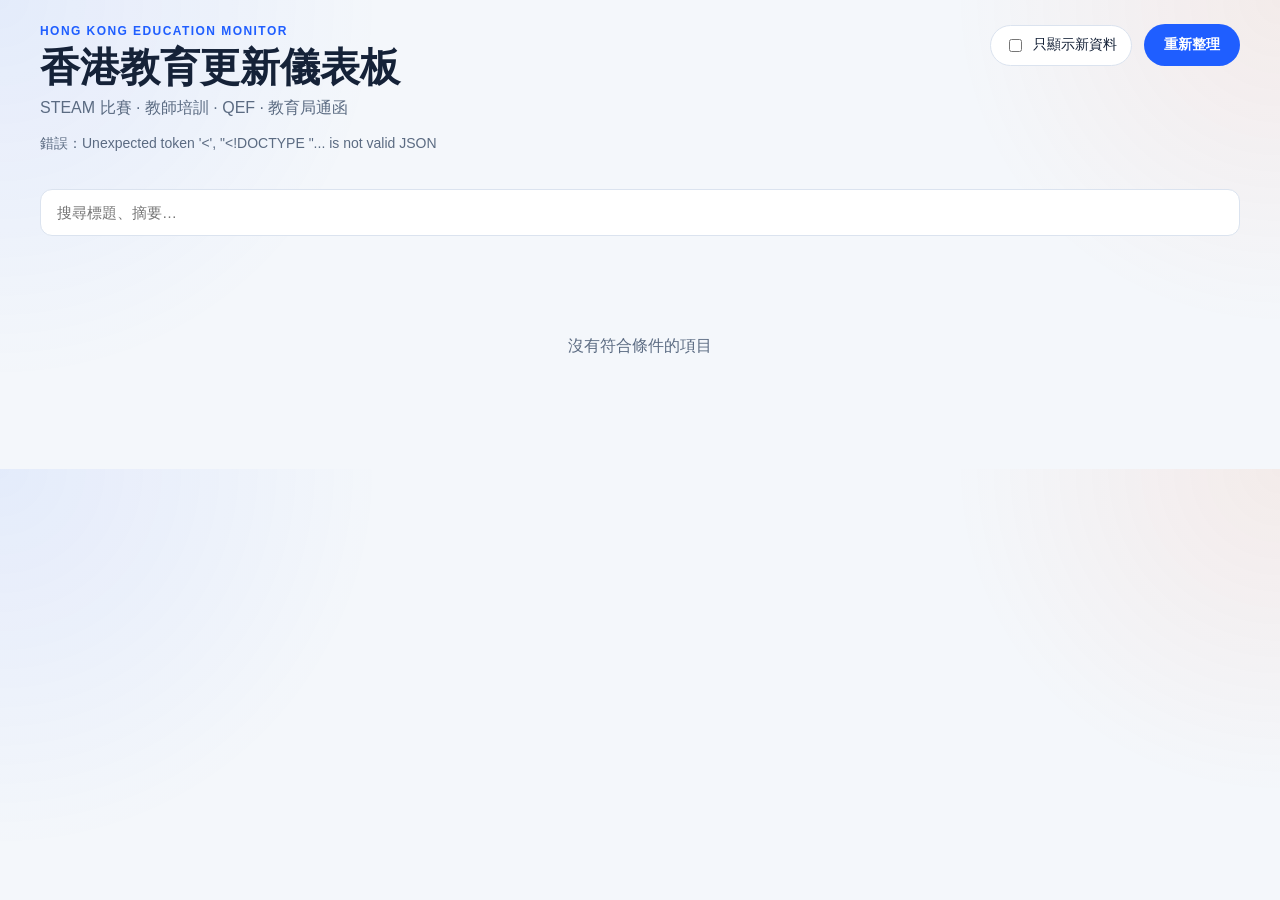
==== web/index.html @ 590bc0f0 "Add Hong Kong education update monitor with web dashboard and notifications Co-authored-by: Cursor <" ====
<!DOCTYPE html>
<html lang="zh-HK">
<head>
  <meta charset="UTF-8" />
  <meta name="viewport" content="width=device-width, initial-scale=1.0" />
  <title>香港教育更新儀表板</title>
  <link rel="stylesheet" href="styles.css" />
</head>
<body>
  <div class="page">
    <header class="header">
      <div class="header-top">
        <div>
          <p class="eyebrow">Hong Kong Education Monitor</p>
          <h1>香港教育更新儀表板</h1>
          <p class="subtitle">STEAM 比賽 · 教師培訓 · QEF · 教育局通函</p>
        </div>
        <div class="header-actions">
          <label class="toggle">
            <input type="checkbox" id="newOnly" />
            <span>只顯示新資料</span>
          </label>
          <button class="btn btn-primary" id="refreshBtn">重新整理</button>
        </div>
      </div>
      <div class="meta" id="metaBar">載入中…</div>
      <div class="stats" id="statsGrid"></div>
      <div class="toolbar">
        <input type="search" id="searchInput" placeholder="搜尋標題、摘要…" />
        <div class="tabs" id="categoryTabs"></div>
      </div>
    </header>

    <main>
      <div class="loading hidden" id="loading">
        <div class="spinner"></div>
        <p>正在擷取最新資料，約需 20–60 秒…</p>
      </div>
      <div class="empty hidden" id="emptyState">
        <p>沒有符合條件的項目</p>
      </div>
      <section class="cards" id="cardsGrid"></section>
    </main>
  </div>

  <template id="cardTemplate">
    <article class="card">
      <div class="card-head">
        <span class="badge category-badge"></span>
        <span class="badge new-badge hidden">新</span>
      </div>
      <h2 class="card-title"><a target="_blank" rel="noopener"></a></h2>
      <p class="card-date"></p>
      <p class="card-summary"></p>
    </article>
  </template>

  <script src="app.js"></script>
</body>
</html>
---- web/styles.css ----
:root {
  --bg: #f4f7fb;
  --surface: #ffffff;
  --text: #152238;
  --muted: #5b6b82;
  --line: #dbe3ef;
  --primary: #1f5eff;
  --primary-dark: #1748c7;
  --new: #e85d24;
  --shadow: 0 10px 30px rgba(21, 34, 56, 0.08);
  --radius: 16px;
}

* { box-sizing: border-box; }

body {
  margin: 0;
  font-family: "Segoe UI", "PingFang HK", "Microsoft JhengHei", sans-serif;
  background:
    radial-gradient(circle at top left, rgba(31, 94, 255, 0.08), transparent 28%),
    radial-gradient(circle at top right, rgba(232, 93, 36, 0.08), transparent 24%),
    var(--bg);
  color: var(--text);
}

.page {
  max-width: 1240px;
  margin: 0 auto;
  padding: 24px 20px 48px;
}

.header {
  margin-bottom: 24px;
}

.header-top {
  display: flex;
  justify-content: space-between;
  gap: 20px;
  align-items: flex-start;
  flex-wrap: wrap;
}

.eyebrow {
  margin: 0 0 6px;
  font-size: 12px;
  letter-spacing: 0.12em;
  text-transform: uppercase;
  color: var(--primary);
  font-weight: 700;
}

h1 {
  margin: 0;
  font-size: clamp(28px, 4vw, 40px);
  line-height: 1.15;
}

.subtitle {
  margin: 8px 0 0;
  color: var(--muted);
}

.header-actions {
  display: flex;
  gap: 12px;
  align-items: center;
  flex-wrap: wrap;
}

.toggle {
  display: flex;
  align-items: center;
  gap: 8px;
  padding: 10px 14px;
  background: var(--surface);
  border: 1px solid var(--line);
  border-radius: 999px;
  font-size: 14px;
}

.btn {
  border: none;
  border-radius: 999px;
  padding: 12px 20px;
  font-size: 14px;
  font-weight: 700;
  cursor: pointer;
}

.btn-primary {
  background: var(--primary);
  color: white;
}

.btn-primary:hover { background: var(--primary-dark); }
.btn-primary:disabled { opacity: 0.6; cursor: wait; }

.meta {
  margin-top: 16px;
  color: var(--muted);
  font-size: 14px;
}

.stats {
  display: grid;
  grid-template-columns: repeat(auto-fit, minmax(150px, 1fr));
  gap: 12px;
  margin-top: 18px;
}

.stat-card {
  background: var(--surface);
  border: 1px solid var(--line);
  border-radius: var(--radius);
  padding: 16px;
  box-shadow: var(--shadow);
}

.stat-card.active {
  border-color: var(--primary);
  box-shadow: 0 0 0 2px rgba(31, 94, 255, 0.12);
}

.stat-label {
  font-size: 13px;
  color: var(--muted);
}

.stat-value {
  margin-top: 8px;
  font-size: 28px;
  font-weight: 800;
}

.stat-new {
  margin-top: 4px;
  font-size: 12px;
  color: var(--new);
  font-weight: 700;
}

.toolbar {
  margin-top: 18px;
  display: grid;
  gap: 12px;
}

#searchInput {
  width: 100%;
  border: 1px solid var(--line);
  border-radius: 12px;
  padding: 14px 16px;
  font-size: 15px;
  background: var(--surface);
}

.tabs {
  display: flex;
  gap: 8px;
  flex-wrap: wrap;
}

.tab {
  border: 1px solid var(--line);
  background: var(--surface);
  color: var(--text);
  border-radius: 999px;
  padding: 8px 14px;
  cursor: pointer;
  font-size: 13px;
}

.tab.active {
  background: var(--text);
  color: white;
  border-color: var(--text);
}

.cards {
  display: grid;
  grid-template-columns: repeat(auto-fill, minmax(300px, 1fr));
  gap: 16px;
}

.card {
  background: var(--surface);
  border: 1px solid var(--line);
  border-radius: var(--radius);
  padding: 18px;
  box-shadow: var(--shadow);
  display: flex;
  flex-direction: column;
  gap: 10px;
}

.card.is-new {
  border-color: rgba(232, 93, 36, 0.35);
  box-shadow: 0 12px 28px rgba(232, 93, 36, 0.12);
}

.card-head {
  display: flex;
  gap: 8px;
  flex-wrap: wrap;
}

.badge {
  display: inline-flex;
  align-items: center;
  border-radius: 999px;
  padding: 4px 10px;
  font-size: 12px;
  font-weight: 700;
}

.category-badge {
  background: #eef3ff;
  color: #1f5eff;
}

.new-badge {
  background: #fff1ea;
  color: var(--new);
}

.card-title {
  margin: 0;
  font-size: 18px;
  line-height: 1.4;
}

.card-title a {
  color: inherit;
  text-decoration: none;
}

.card-title a:hover { color: var(--primary); }

.card-date {
  margin: 0;
  font-size: 13px;
  color: var(--muted);
}

.card-summary {
  margin: 0;
  font-size: 14px;
  line-height: 1.6;
  color: #334155;
}

.loading, .empty {
  text-align: center;
  padding: 48px 20px;
  color: var(--muted);
}

.spinner {
  width: 36px;
  height: 36px;
  margin: 0 auto 12px;
  border: 3px solid #dbe3ef;
  border-top-color: var(--primary);
  border-radius: 50%;
  animation: spin 0.8s linear infinite;
}

.hidden { display: none !important; }

@keyframes spin { to { transform: rotate(360deg); } }

@media (max-width: 720px) {
  .header-top { flex-direction: column; }
  .cards { grid-template-columns: 1fr; }
}
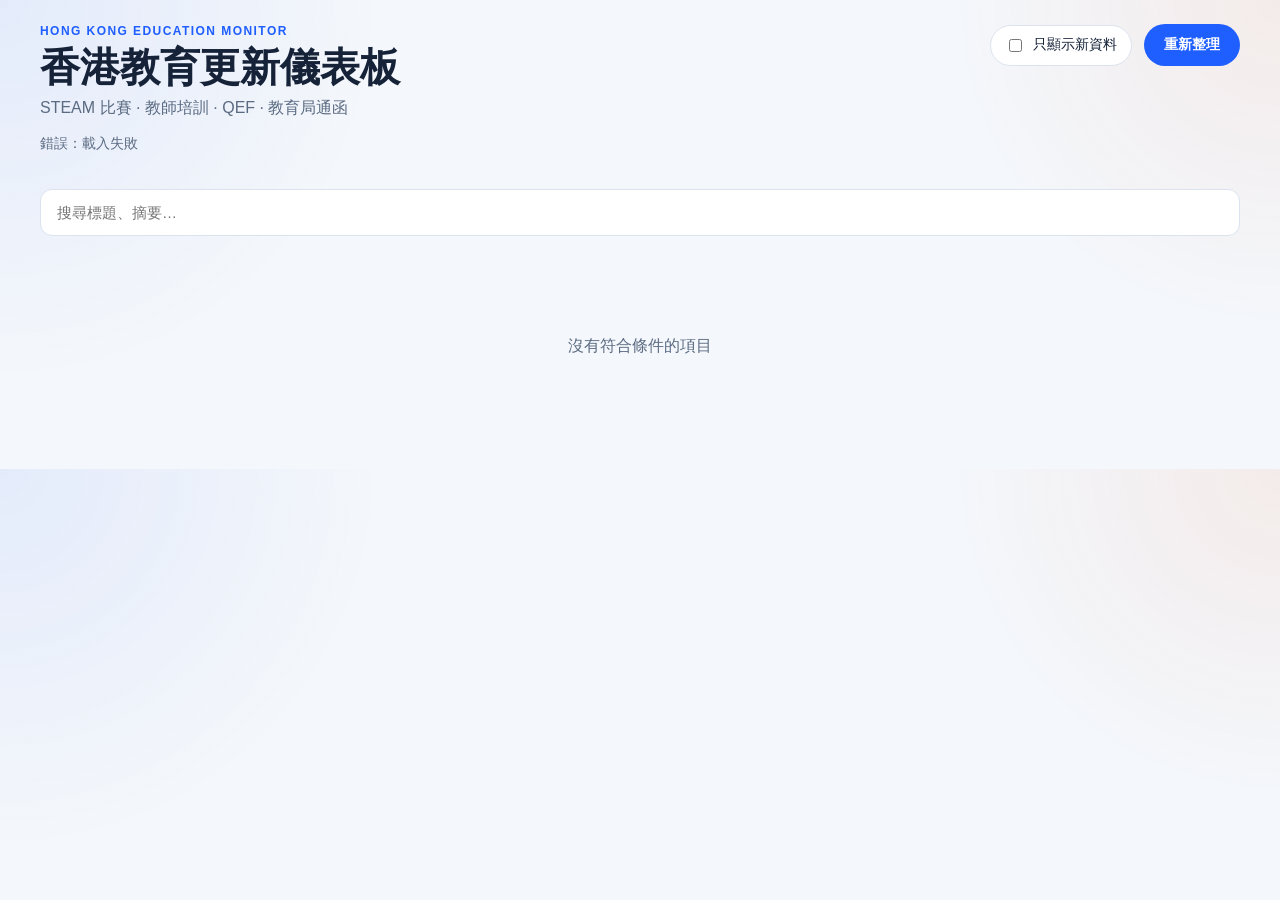
==== commit afeca01f: "Deploy dashboard to GitHub Pages on 6-hour monitor schedule Sort and filter dashboard data by date, " ====
--- a/web/index.html
+++ b/web/index.html
@@ -20,7 +20,7 @@
             <input type="checkbox" id="newOnly" />
             <span>只顯示新資料</span>
           </label>
-          <button class="btn btn-primary" id="refreshBtn">重新整理</button>
+          <button class="btn btn-primary" id="refreshBtn" title="本機模式會重新擷取；GitHub Pages 會重新載入快取資料">重新整理</button>
         </div>
       </div>
       <div class="meta" id="metaBar">載入中…</div>
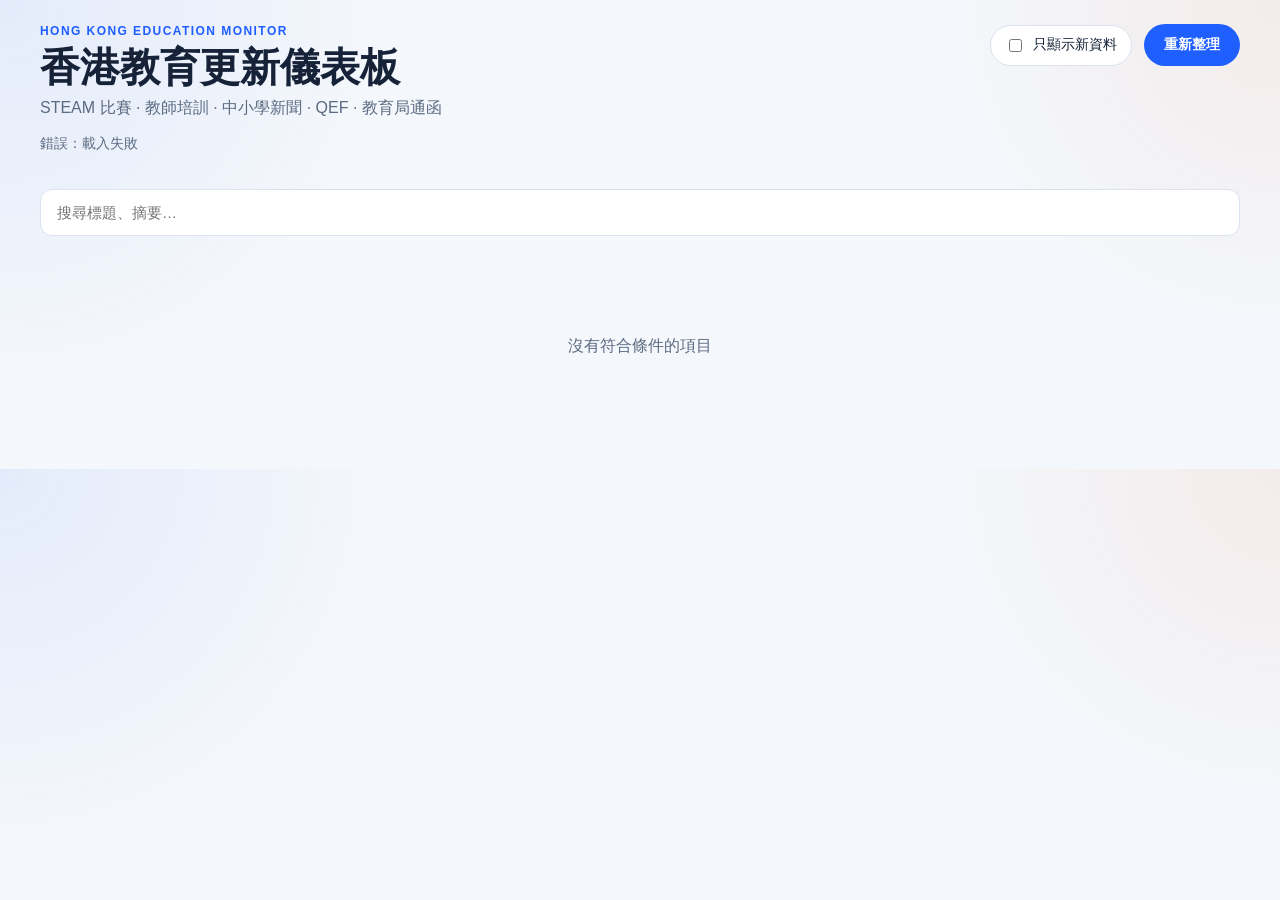
==== commit a20e9a44: "Add TCS daily email, course categories, and school news Send categorized TCS course digests by email" ====
--- a/web/index.html
+++ b/web/index.html
@@ -13,7 +13,7 @@
         <div>
           <p class="eyebrow">Hong Kong Education Monitor</p>
           <h1>香港教育更新儀表板</h1>
-          <p class="subtitle">STEAM 比賽 · 教師培訓 · QEF · 教育局通函</p>
+          <p class="subtitle">STEAM 比賽 · 教師培訓 · 中小學新聞 · QEF · 教育局通函</p>
         </div>
         <div class="header-actions">
           <label class="toggle">
@@ -47,6 +47,7 @@
     <article class="card">
       <div class="card-head">
         <span class="badge category-badge"></span>
+        <span class="badge subcategory-badge hidden"></span>
         <span class="badge new-badge hidden">新</span>
       </div>
       <h2 class="card-title"><a target="_blank" rel="noopener"></a></h2>
--- a/web/styles.css
+++ b/web/styles.css
@@ -219,6 +219,11 @@
   color: #1f5eff;
 }
 
+.subcategory-badge {
+  background: #f3f4f6;
+  color: #4b5563;
+}
+
 .new-badge {
   background: #fff1ea;
   color: var(--new);
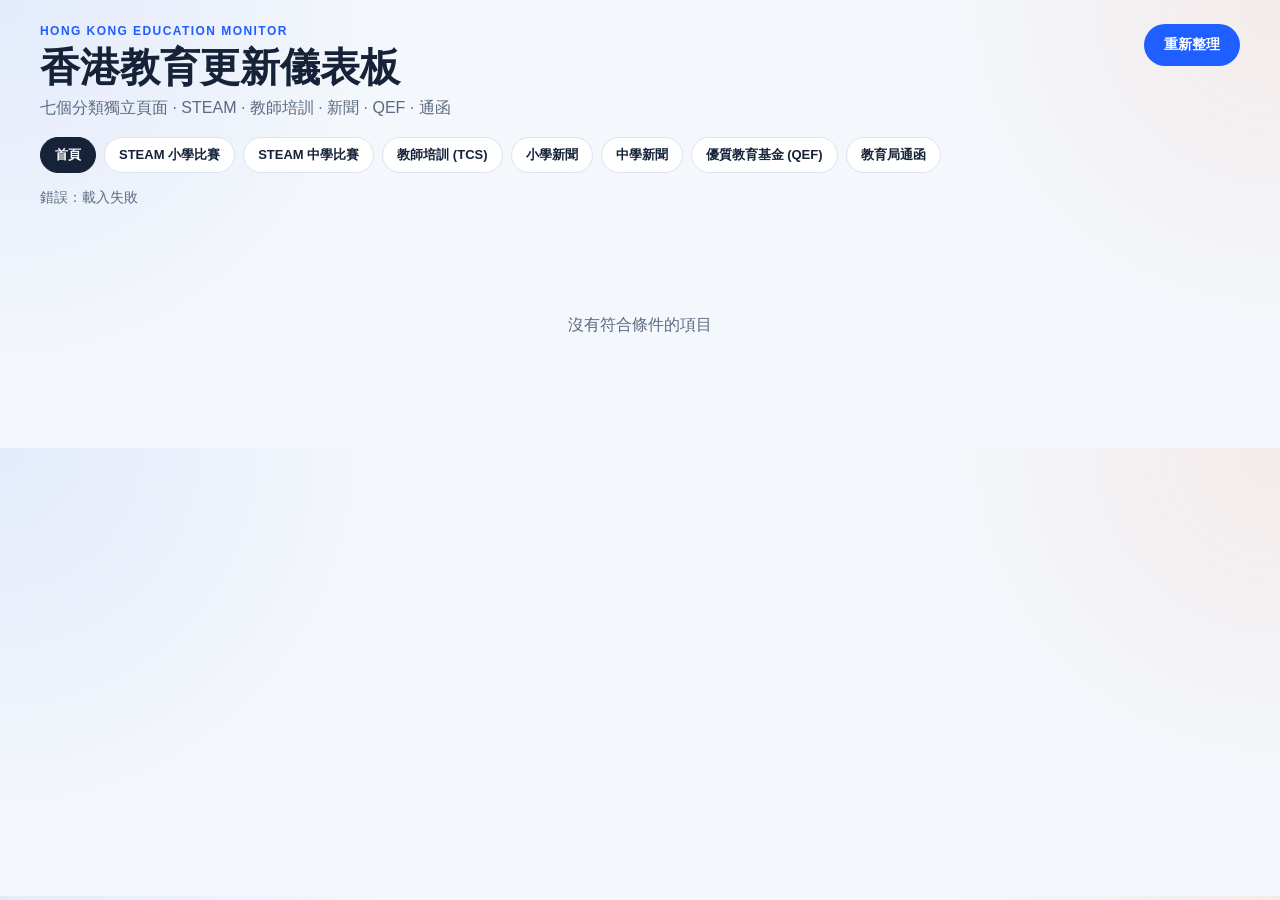
==== commit e142a3b9: "Split dashboard into seven category pages plus home Add dedicated HTML pages for each content catego" ====
--- a/web/index.html
+++ b/web/index.html
@@ -13,48 +13,27 @@
         <div>
           <p class="eyebrow">Hong Kong Education Monitor</p>
           <h1>香港教育更新儀表板</h1>
-          <p class="subtitle">STEAM 比賽 · 教師培訓 · 中小學新聞 · QEF · 教育局通函</p>
+          <p class="subtitle">七個分類獨立頁面 · STEAM · 教師培訓 · 新聞 · QEF · 通函</p>
         </div>
         <div class="header-actions">
-          <label class="toggle">
-            <input type="checkbox" id="newOnly" />
-            <span>只顯示新資料</span>
-          </label>
           <button class="btn btn-primary" id="refreshBtn" title="本機模式會重新擷取；GitHub Pages 會重新載入快取資料">重新整理</button>
         </div>
       </div>
+      <nav class="page-nav" id="pageNav"></nav>
       <div class="meta" id="metaBar">載入中…</div>
-      <div class="stats" id="statsGrid"></div>
-      <div class="toolbar">
-        <input type="search" id="searchInput" placeholder="搜尋標題、摘要…" />
-        <div class="tabs" id="categoryTabs"></div>
-      </div>
+      <section class="home-grid" id="homeGrid"></section>
     </header>
 
     <main>
       <div class="loading hidden" id="loading">
         <div class="spinner"></div>
-        <p>正在擷取最新資料，約需 20–60 秒…</p>
+        <p>正在載入資料…</p>
       </div>
       <div class="empty hidden" id="emptyState">
         <p>沒有符合條件的項目</p>
       </div>
-      <section class="cards" id="cardsGrid"></section>
     </main>
   </div>
-
-  <template id="cardTemplate">
-    <article class="card">
-      <div class="card-head">
-        <span class="badge category-badge"></span>
-        <span class="badge subcategory-badge hidden"></span>
-        <span class="badge new-badge hidden">新</span>
-      </div>
-      <h2 class="card-title"><a target="_blank" rel="noopener"></a></h2>
-      <p class="card-date"></p>
-      <p class="card-summary"></p>
-    </article>
-  </template>
 
   <script src="app.js"></script>
 </body>
--- a/web/styles.css
+++ b/web/styles.css
@@ -102,6 +102,117 @@
   font-size: 14px;
 }
 
+.page-nav {
+  display: flex;
+  gap: 8px;
+  flex-wrap: wrap;
+  margin-top: 18px;
+}
+
+.page-nav-link {
+  display: inline-flex;
+  align-items: center;
+  padding: 8px 14px;
+  border: 1px solid var(--line);
+  border-radius: 999px;
+  background: var(--surface);
+  color: var(--text);
+  text-decoration: none;
+  font-size: 13px;
+  font-weight: 600;
+}
+
+.page-nav-link:hover {
+  border-color: var(--primary);
+  color: var(--primary);
+}
+
+.page-nav-link.active {
+  background: var(--text);
+  color: white;
+  border-color: var(--text);
+}
+
+.home-grid {
+  display: grid;
+  grid-template-columns: repeat(auto-fit, minmax(220px, 1fr));
+  gap: 14px;
+  margin-top: 20px;
+}
+
+.home-card {
+  display: block;
+  background: var(--surface);
+  border: 2px solid var(--line);
+  border-radius: var(--radius);
+  padding: 20px;
+  box-shadow: var(--shadow);
+  text-decoration: none;
+  color: inherit;
+  transition: transform 0.15s ease, box-shadow 0.15s ease;
+}
+
+.home-card:hover {
+  transform: translateY(-2px);
+  box-shadow: 0 14px 32px rgba(21, 34, 56, 0.12);
+}
+
+.home-card-label {
+  font-size: 14px;
+  font-weight: 700;
+}
+
+.home-card-value {
+  margin-top: 10px;
+  font-size: 34px;
+  font-weight: 800;
+}
+
+.home-card-new {
+  margin-top: 6px;
+  font-size: 12px;
+  color: var(--new);
+  font-weight: 700;
+}
+
+.home-card-cta {
+  margin-top: 14px;
+  font-size: 13px;
+  color: var(--muted);
+  font-weight: 700;
+}
+
+.page-stats {
+  margin-top: 16px;
+}
+
+.page-stat-card {
+  display: inline-block;
+  background: var(--surface);
+  border: 2px solid var(--line);
+  border-radius: var(--radius);
+  padding: 18px 22px;
+  box-shadow: var(--shadow);
+}
+
+.page-stat-label {
+  font-size: 14px;
+  font-weight: 700;
+}
+
+.page-stat-value {
+  margin-top: 8px;
+  font-size: 32px;
+  font-weight: 800;
+}
+
+.page-stat-new {
+  margin-top: 4px;
+  font-size: 12px;
+  color: var(--new);
+  font-weight: 700;
+}
+
 .stats {
   display: grid;
   grid-template-columns: repeat(auto-fit, minmax(150px, 1fr));
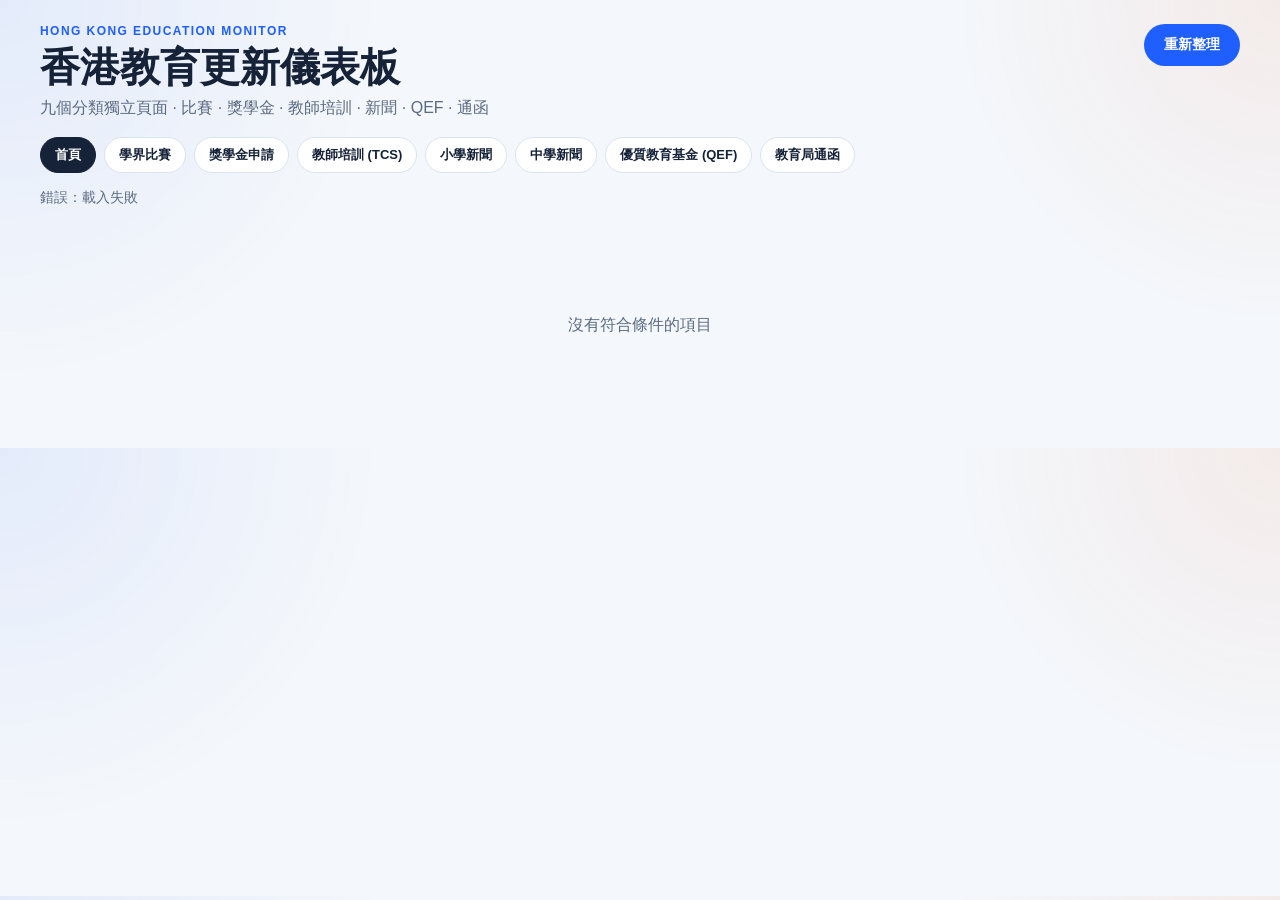
==== commit 23334986: "Add HK competition and scholarship daily search with category tabs. Search Google News and curated s" ====
--- a/web/index.html
+++ b/web/index.html
@@ -13,7 +13,7 @@
         <div>
           <p class="eyebrow">Hong Kong Education Monitor</p>
           <h1>香港教育更新儀表板</h1>
-          <p class="subtitle">七個分類獨立頁面 · STEAM · 教師培訓 · 新聞 · QEF · 通函</p>
+          <p class="subtitle">九個分類獨立頁面 · 比賽 · 獎學金 · 教師培訓 · 新聞 · QEF · 通函</p>
         </div>
         <div class="header-actions">
           <button class="btn btn-primary" id="refreshBtn" title="本機模式會重新擷取；GitHub Pages 會重新載入快取資料">重新整理</button>
--- a/web/styles.css
+++ b/web/styles.css
@@ -133,6 +133,67 @@
   border-color: var(--text);
 }
 
+.tcs-tabs,
+.subcategory-tabs {
+  display: flex;
+  gap: 8px;
+  flex-wrap: wrap;
+  margin-top: 14px;
+}
+
+.tcs-tab,
+.subcategory-tab {
+  display: inline-flex;
+  align-items: center;
+  gap: 8px;
+  padding: 8px 14px;
+  border: 1px solid var(--line);
+  border-radius: 999px;
+  background: var(--surface);
+  color: var(--text);
+  font-size: 13px;
+  font-weight: 600;
+  cursor: pointer;
+  transition: border-color 0.15s ease, color 0.15s ease, background 0.15s ease;
+}
+
+.tcs-tab:hover,
+.subcategory-tab:hover {
+  border-color: var(--tab-accent, #6d28d9);
+  color: var(--tab-accent, #6d28d9);
+}
+
+.tcs-tab.active,
+.subcategory-tab.active {
+  background: var(--tab-accent, #6d28d9);
+  color: white;
+  border-color: var(--tab-accent, #6d28d9);
+}
+
+.tcs-tab-count,
+.subcategory-tab-count {
+  display: inline-flex;
+  align-items: center;
+  justify-content: center;
+  min-width: 22px;
+  padding: 2px 7px;
+  border-radius: 999px;
+  background: rgba(109, 40, 217, 0.1);
+  color: inherit;
+  font-size: 12px;
+  font-weight: 700;
+}
+
+.tcs-tab.active .tcs-tab-count,
+.subcategory-tab.active .subcategory-tab-count {
+  background: rgba(255, 255, 255, 0.18);
+}
+
+.level-badge {
+  background: #ecfeff;
+  color: #0e7490;
+}
+
 .home-grid {
   display: grid;
   grid-template-columns: repeat(auto-fit, minmax(220px, 1fr));
@@ -364,6 +425,11 @@
   font-size: 14px;
   line-height: 1.6;
   color: #334155;
+  overflow: hidden;
+  display: -webkit-box;
+  -webkit-box-orient: vertical;
+  -webkit-line-clamp: 3;
+  word-break: break-word;
 }
 
 .loading, .empty {
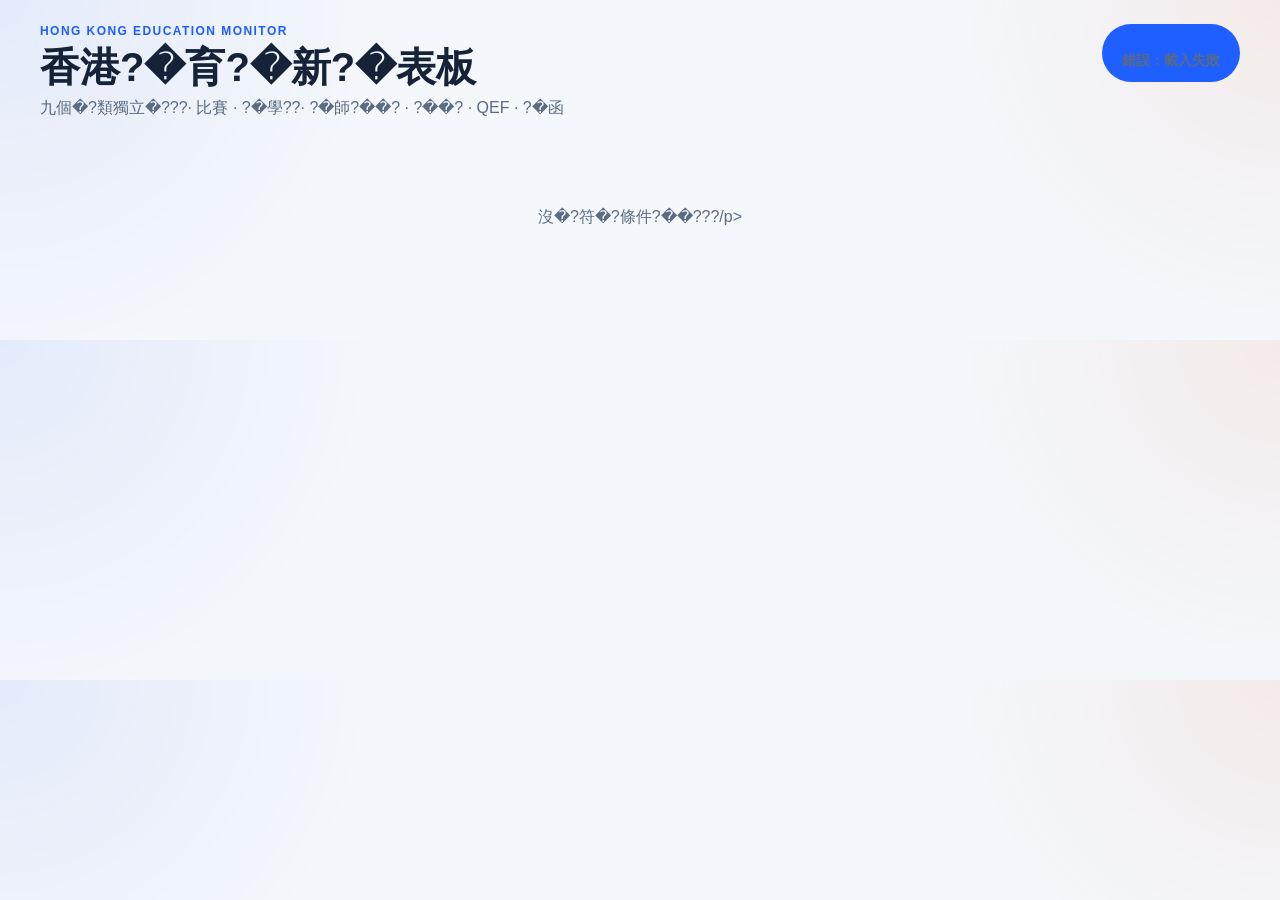
==== commit c683ad52: "Fix missing competitions: redirect old STEAM pages and bust browser cache. Old steam-primary and ste" ====
--- a/web/index.html
+++ b/web/index.html
@@ -3,8 +3,8 @@
 <head>
   <meta charset="UTF-8" />
   <meta name="viewport" content="width=device-width, initial-scale=1.0" />
-  <title>香港教育更新儀表板</title>
-  <link rel="stylesheet" href="styles.css" />
+  <title>香港?�育?�新?�表板</title>
+  <link rel="stylesheet" href="styles.css?v=3" />
 </head>
 <body>
   <div class="page">
@@ -12,29 +12,29 @@
       <div class="header-top">
         <div>
           <p class="eyebrow">Hong Kong Education Monitor</p>
-          <h1>香港教育更新儀表板</h1>
-          <p class="subtitle">九個分類獨立頁面 · 比賽 · 獎學金 · 教師培訓 · 新聞 · QEF · 通函</p>
+          <h1>香港?�育?�新?�表板</h1>
+          <p class="subtitle">九個�?類獨立�???· 比賽 · ?�學??· ?�師?��? · ?��? · QEF · ?�函</p>
         </div>
         <div class="header-actions">
-          <button class="btn btn-primary" id="refreshBtn" title="本機模式會重新擷取；GitHub Pages 會重新載入快取資料">重新整理</button>
+          <button class="btn btn-primary" id="refreshBtn" title="?��?模�??��??�擷?��?GitHub Pages ?��??��??�快?��???>?�新?��?</button>
         </div>
       </div>
       <nav class="page-nav" id="pageNav"></nav>
-      <div class="meta" id="metaBar">載入中…</div>
+      <div class="meta" id="metaBar">載入中�?/div>
       <section class="home-grid" id="homeGrid"></section>
     </header>
 
     <main>
       <div class="loading hidden" id="loading">
         <div class="spinner"></div>
-        <p>正在載入資料…</p>
+        <p>�?��載入資�???/p>
       </div>
       <div class="empty hidden" id="emptyState">
-        <p>沒有符合條件的項目</p>
+        <p>沒�?符�?條件?��???/p>
       </div>
     </main>
   </div>
 
-  <script src="app.js"></script>
+  <script src="app.js?v=3"></script>
 </body>
 </html>
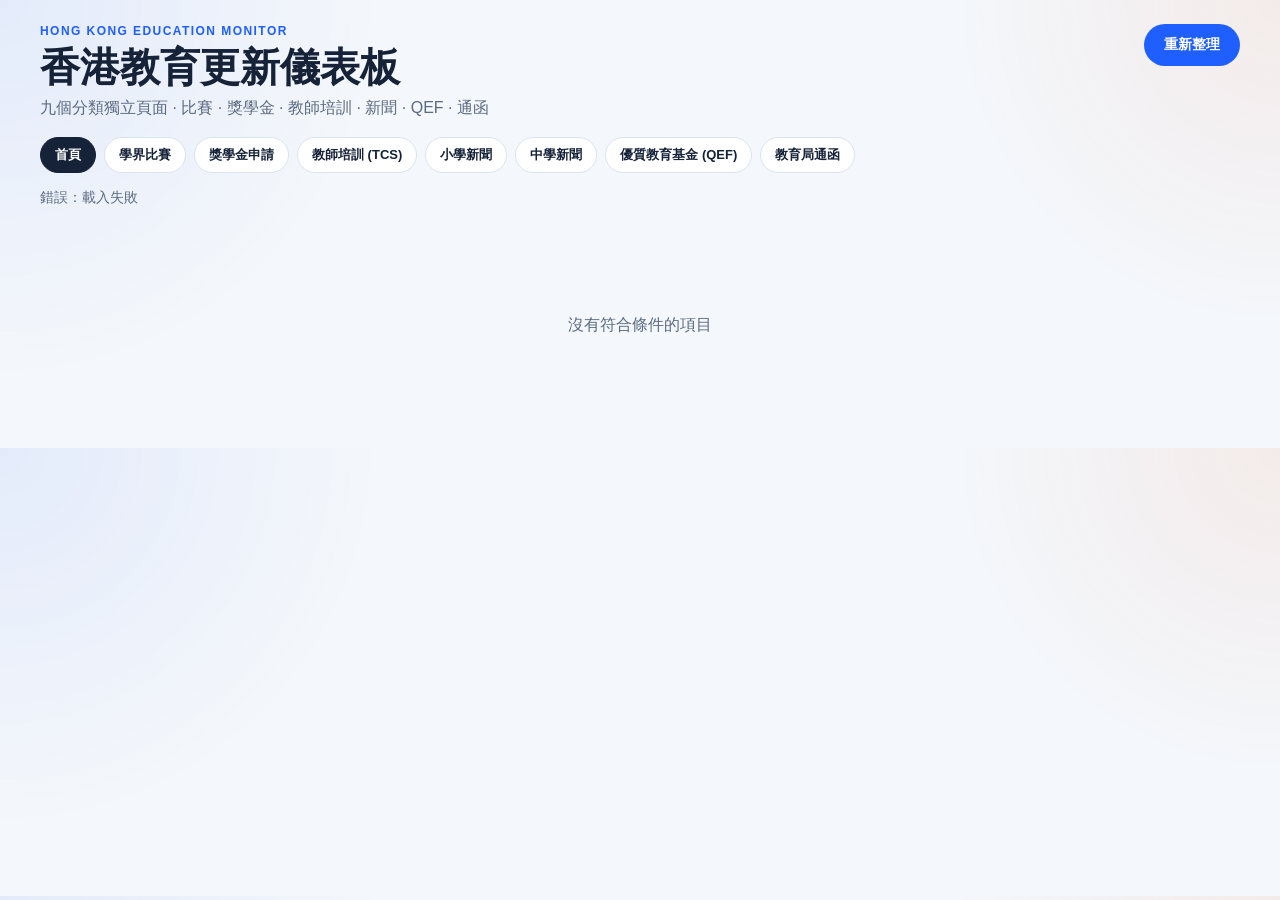
==== commit 9622d5c0: "Fix corrupted HTML encoding from broken cache-bust deploy. Restore UTF-8 Chinese text in all pages, " ====
--- a/web/index.html
+++ b/web/index.html
@@ -3,8 +3,8 @@
 <head>
   <meta charset="UTF-8" />
   <meta name="viewport" content="width=device-width, initial-scale=1.0" />
-  <title>香港?�育?�新?�表板</title>
-  <link rel="stylesheet" href="styles.css?v=3" />
+  <title>香港教育更新儀表板</title>
+  <link rel="stylesheet" href="styles.css?v=4" />
 </head>
 <body>
   <div class="page">
@@ -12,29 +12,29 @@
       <div class="header-top">
         <div>
           <p class="eyebrow">Hong Kong Education Monitor</p>
-          <h1>香港?�育?�新?�表板</h1>
-          <p class="subtitle">九個�?類獨立�???· 比賽 · ?�學??· ?�師?��? · ?��? · QEF · ?�函</p>
+          <h1>香港教育更新儀表板</h1>
+          <p class="subtitle">九個分類獨立頁面 · 比賽 · 獎學金 · 教師培訓 · 新聞 · QEF · 通函</p>
         </div>
         <div class="header-actions">
-          <button class="btn btn-primary" id="refreshBtn" title="?��?模�??��??�擷?��?GitHub Pages ?��??��??�快?��???>?�新?��?</button>
+          <button class="btn btn-primary" id="refreshBtn" title="本機模式會重新擷取；GitHub Pages 會重新載入快取資料">重新整理</button>
         </div>
       </div>
       <nav class="page-nav" id="pageNav"></nav>
-      <div class="meta" id="metaBar">載入中�?/div>
+      <div class="meta" id="metaBar">載入中…</div>
       <section class="home-grid" id="homeGrid"></section>
     </header>
 
     <main>
       <div class="loading hidden" id="loading">
         <div class="spinner"></div>
-        <p>�?��載入資�???/p>
+        <p>正在載入資料…</p>
       </div>
       <div class="empty hidden" id="emptyState">
-        <p>沒�?符�?條件?��???/p>
+        <p>沒有符合條件的項目</p>
       </div>
     </main>
   </div>
 
-  <script src="app.js?v=3"></script>
+  <script src="app.js?v=4"></script>
 </body>
 </html>
